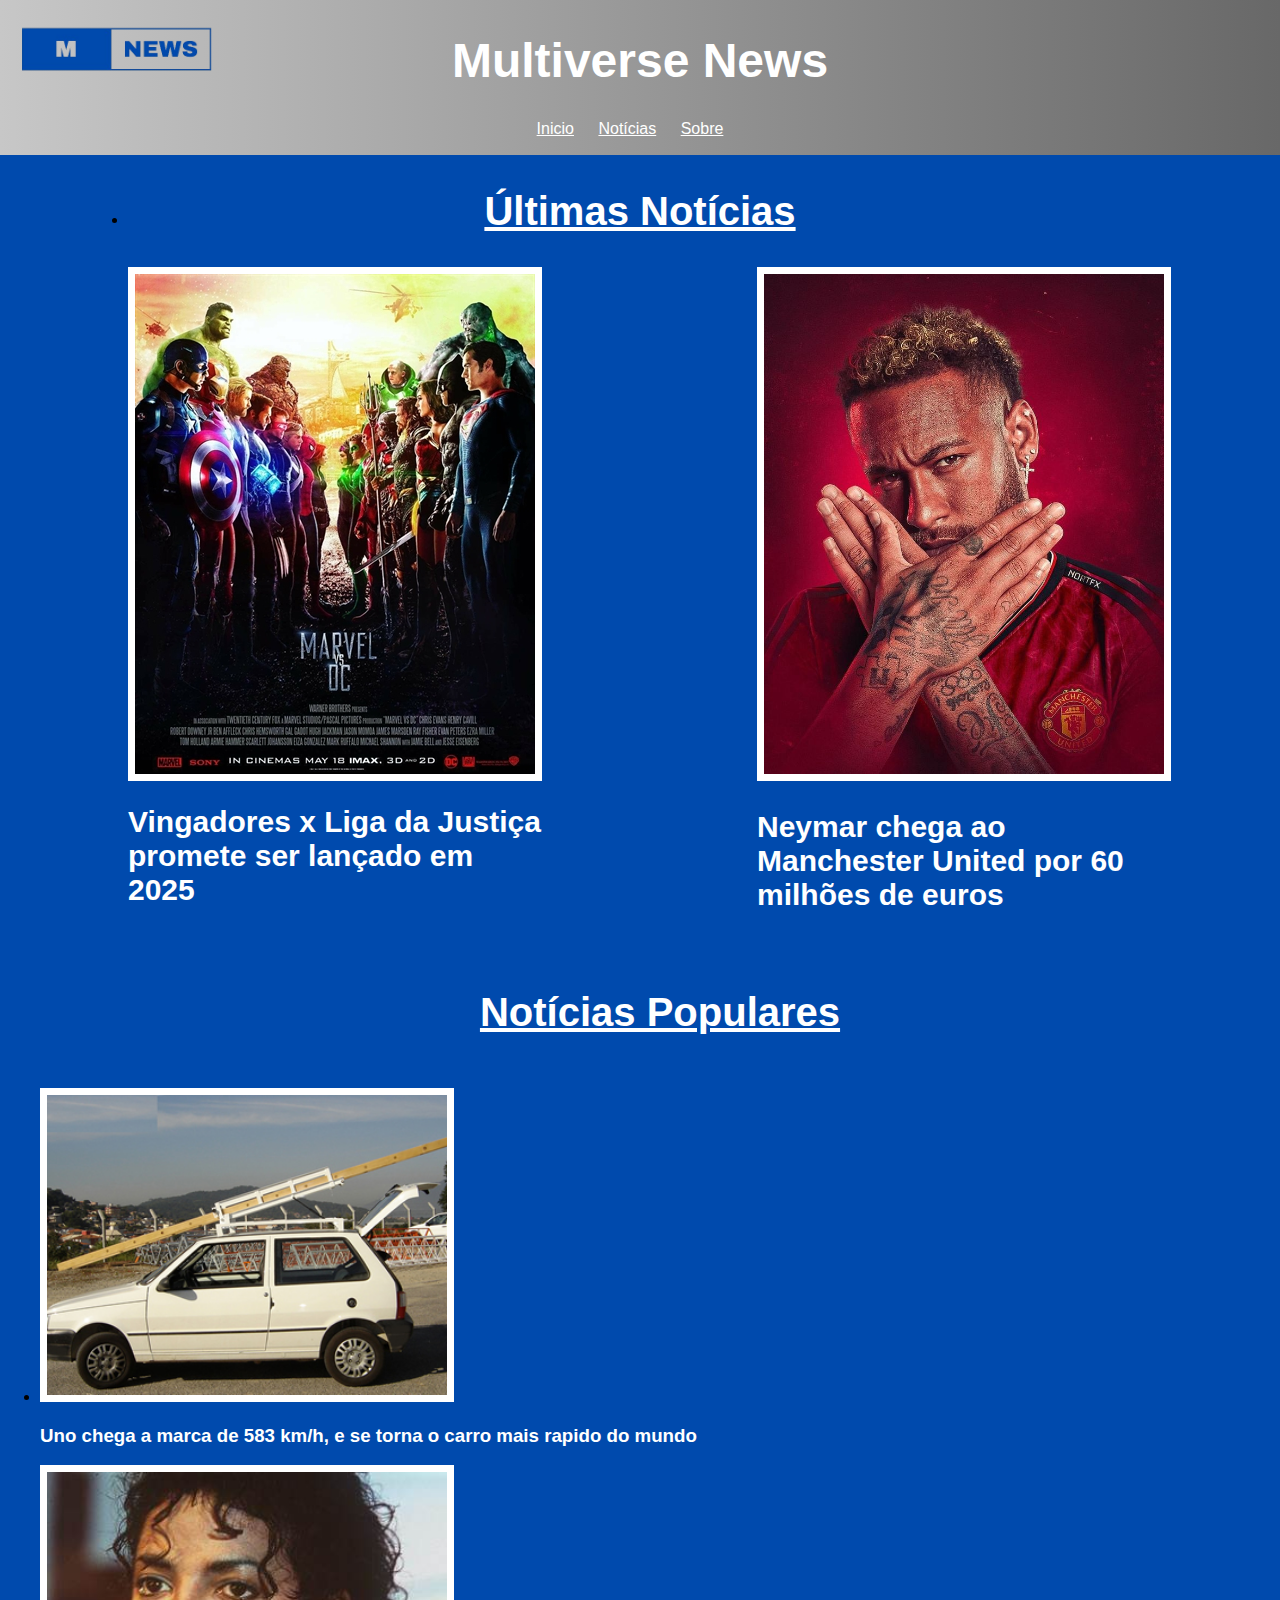
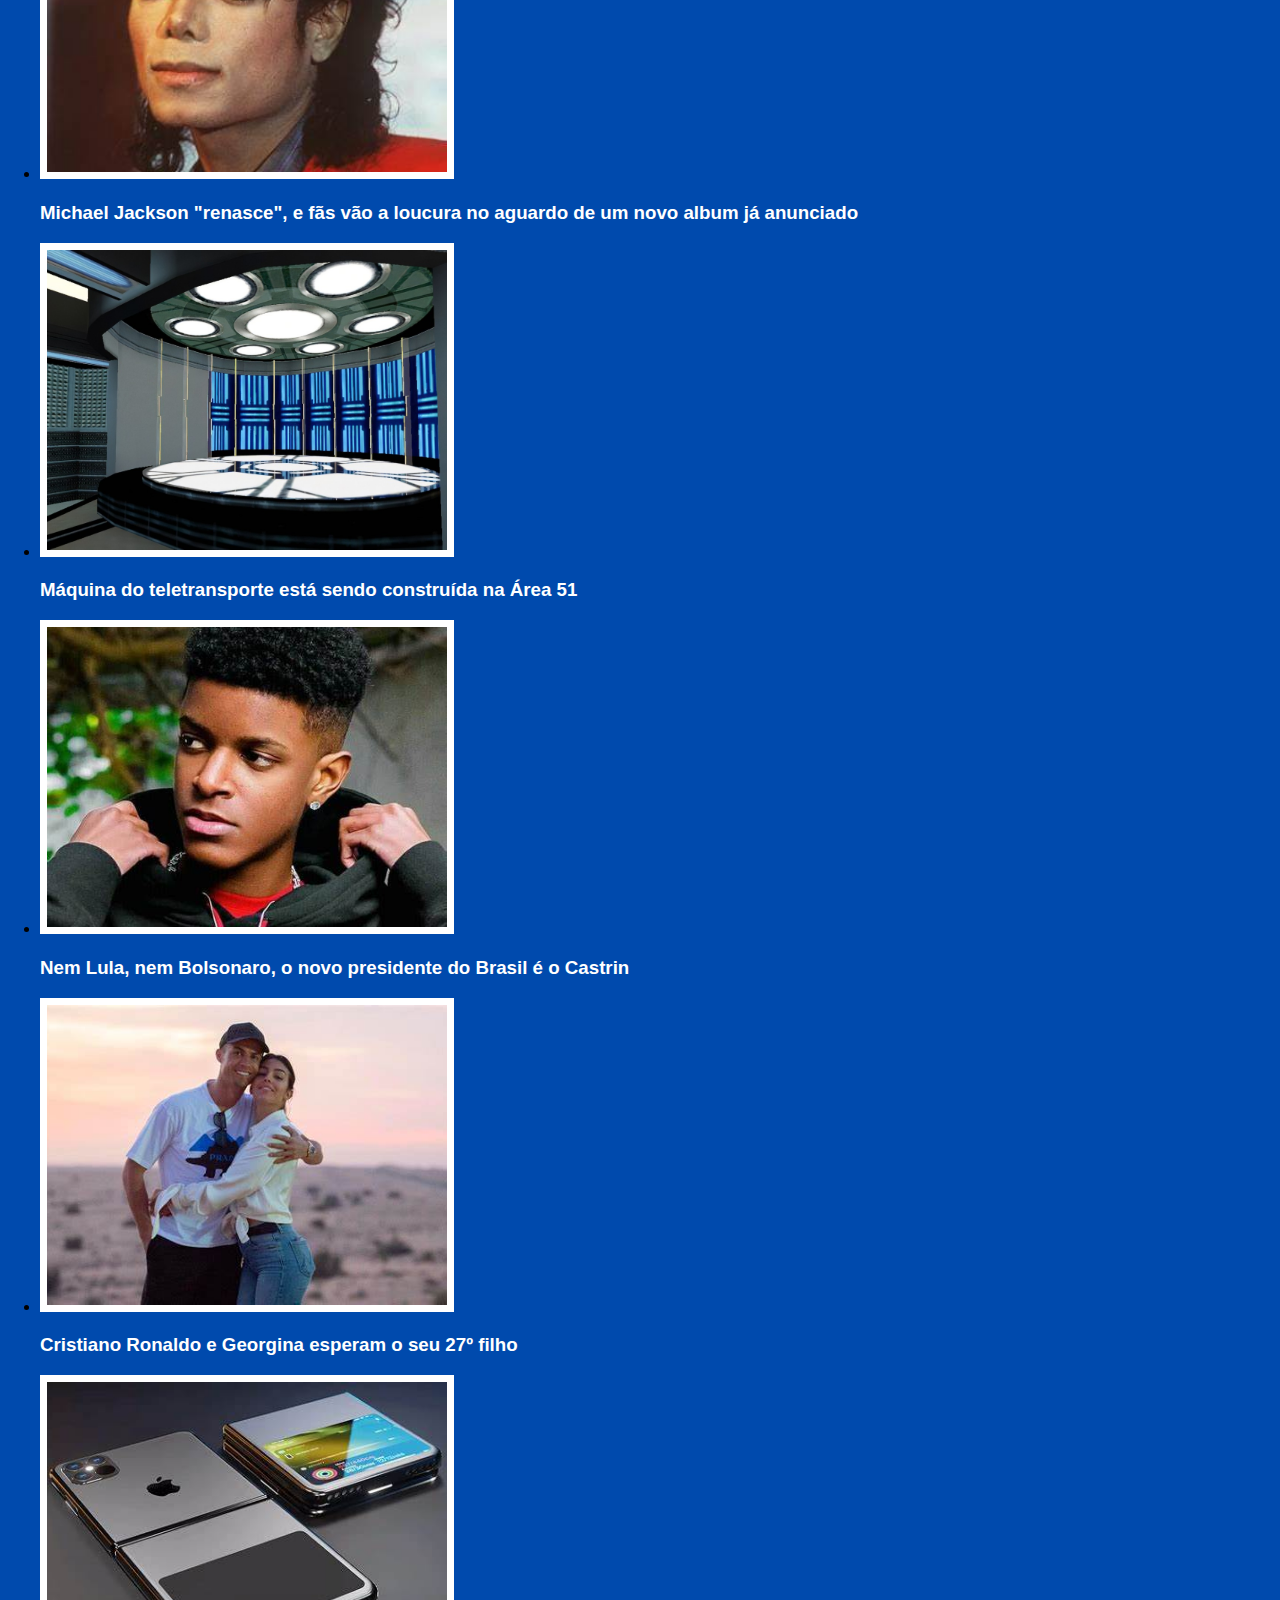
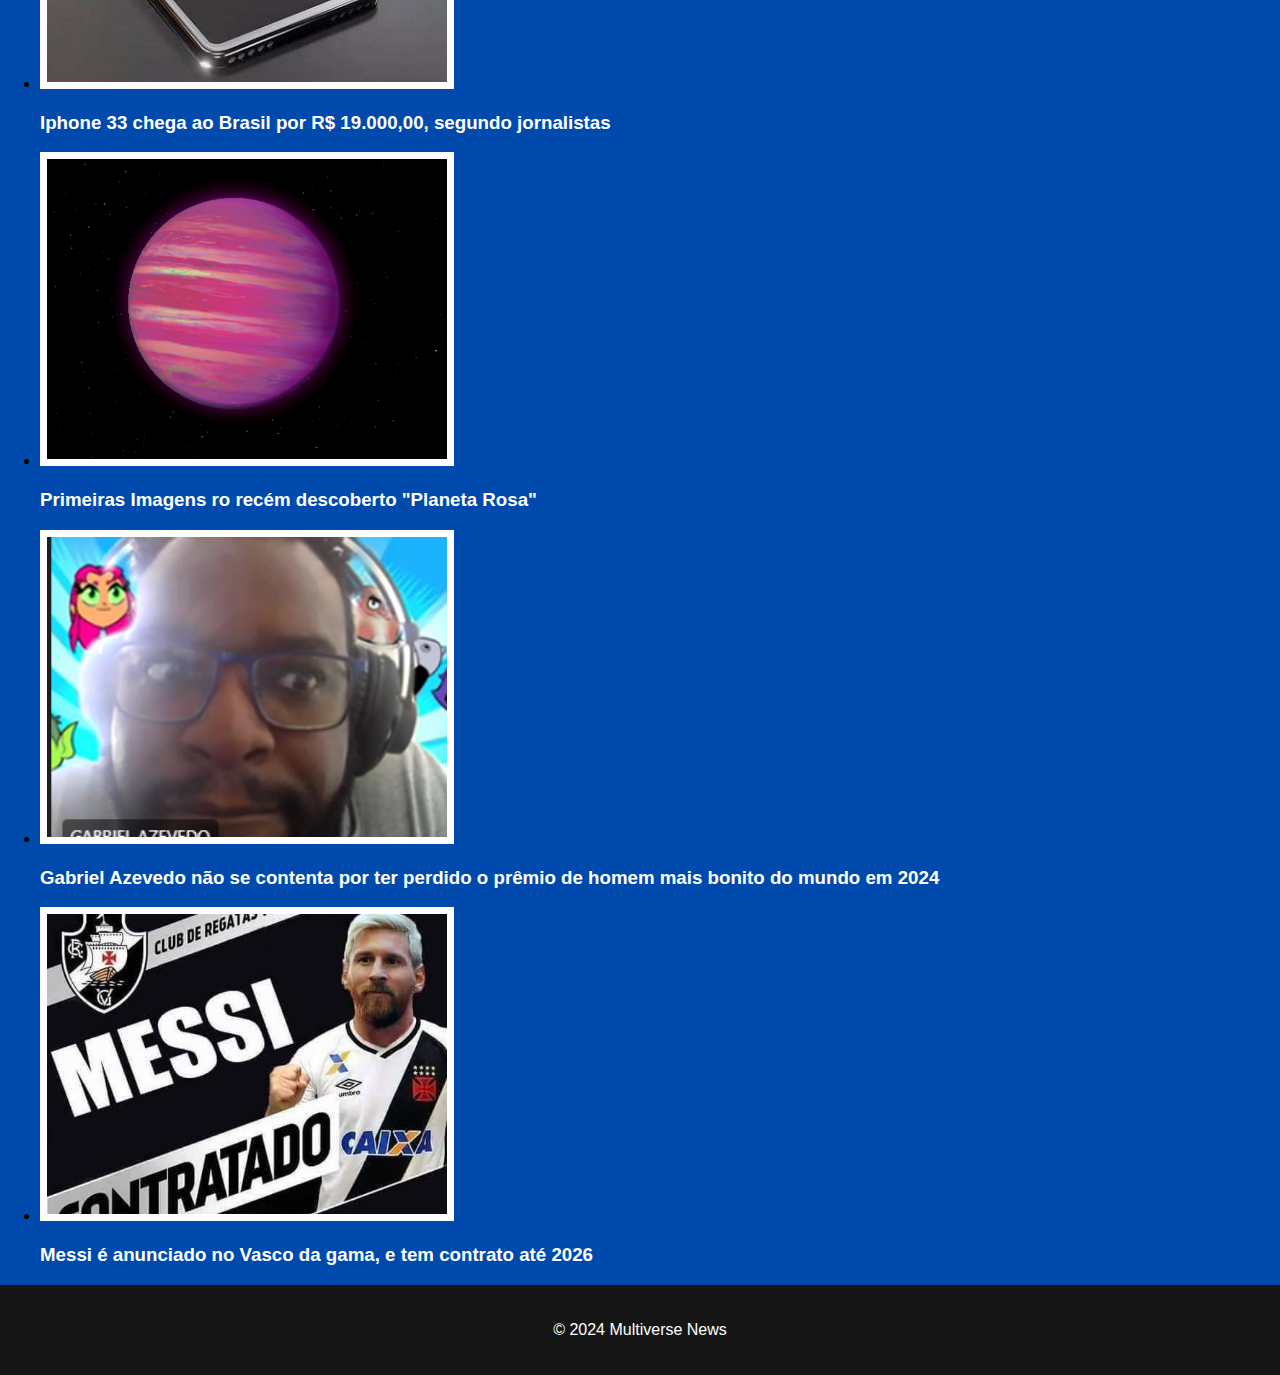
==== index.html @ a6720579 "Commit" ====
<!DOCTYPE html>
<html lang="pt-br">
<head>
    <meta charset="UTF-8">
    <meta name="viewport" content="width=device-width, initial-scale=1.0">
    <title>Multiverse News</title>
    <link rel="stylesheet" href="style.css">
</head>
    <header>
        <img class="logo" src="imagens/M-removebg-preview.png" alt="logo">
        <h1 class="multiverse-news">Multiverse News</h1>
        <nav>
            <ul>
                <li><a class="elementos" href="#">Inicio</a></li>
                <li><a class="elementos" href="#">Notícias</a></li>
                <li><a class="elementos" href="#">Sobre</a></li>  
            </ul>
        </nav>
    </header>
        <section id="latest-news">
            <nav>
                <li><h2 class="ultimas-noticia">Últimas Notícias</h2></li>
                <ul>
                    <li><img id="marvel" src="imagens/jcxmv.jpg" alt="Marvel x DC">
                    <h1 class="noticia-vingadores">Vingadores x Liga da Justiça promete ser lançado em 2025</h1></li>
                    <li><img class="foto-ney" src="imagens/ney no united.jpeg" alt="neymar no man united">
                    <h2 class="noticia-neymar">Neymar chega ao Manchester United por 60 milhões de euros</h2></li>
                </ul>
            </nav>
        </section id="popular-news">
            <ul class="noticias-populares"><h4 id="populares">Notícias Populares</h4> 
            <li><img class="imagem" src="imagens/uno-com-escada.jpg" alt="uno com escada">
            <h3>Uno chega a marca de 583 km/h, e se torna o carro mais rapido do mundo</h3></li>
            <li><img class="imagem" src="imagens/michael jackson.jpeg" alt="michael jackson">
            <h3>Michael Jackson "renasce", e fãs vão a loucura no aguardo de um novo album já anunciado</h3></li>
            <li><img class="imagem" src="imagens/maquina de telestransporte.jpeg" alt="maquina do tempo">
            <h3>Máquina do teletransporte está sendo construída na Área 51</h3></li>
            <li><img class="imagem" src="imagens/castrin.jpeg" alt="castrin">
            <h3>Nem Lula, nem Bolsonaro, o novo presidente do Brasil é o Castrin</h3></li>
            <li><img class="imagem" src="imagens/cristiano ronaldo e georgina.jpeg" alt="Cr7 e Georgina">
            <h3>Cristiano Ronaldo e Georgina esperam o seu 27º filho</h3></li>
            <li><img class="imagem" src="imagens/iphone 33.jpeg" alt="iphone">
            <h3>Iphone 33 chega ao Brasil por R$ 19.000,00, segundo jornalistas</h3></li>
            <li><img class="imagem" src="imagens/planeta rosa.png" alt="planeta">
            <h3>Primeiras Imagens ro recém descoberto "Planeta Rosa"</h3></li>
            <li><img class="imagem" src="imagens/Captura de tela 2024-03-15 154843.png" alt="Gabriel Azevedo">
            <h3>Gabriel Azevedo não se contenta por ter perdido o prêmio de homem mais bonito do mundo em 2024</h3></li>
            <li><img class="imagem" src="imagens/messi no vasco.jpg" alt="messi no vasco">
            <h3>Messi é anunciado no Vasco da gama, e tem contrato até 2026</h3></li>
        </ul>
    <footer>
        <p>&copy; 2024 Multiverse News</p>
    </footer>
    <script src="scripts.js"></script>
</body>
</html>
---- style.css ----
/* Estilos para o corpo, cabeçalho e navegação */
body {
  font-family: Arial, sans-serif;
  margin: 0;
  padding: 0;
  background-color: #004aad;
}

.multiverse-news {
  font-family: Arial, Helvetica, sans-serif;
  font-size: 48px;
}

.logo {
  height: 220px;
  position: absolute;
  top: -7%;
  left: 0;
}

header {
  background: linear-gradient(to right, #c7c7c7, #686868);
  color: white;
  padding: 1px;
  text-align: center;
  font-family: Impact, Haettenschweiler, "Arial Narrow Bold", sans-serif;
  /* height: 100px; */
}

nav ul {
  list-style-type: none;
  padding: 0;
}

nav ul li {
  display: inline;
  margin-right: 20px;
}

nav ul li a {
  color: #fff;
  text-decoration: none;
}

/* Estilos para as seções de notícias */
section {
  margin: 20px auto;
  width: 80%;
}

h2 {
  color: #ffffff;
}

/* Estilos para o rodapé */

.noticia-vingadores {
  color: white;
  font-family: "Trebuchet MS", "Lucida Sans Unicode", "Lucida Grande",
    "Lucida Sans", Arial, sans-serif;
  font-size: 30px;
  max-width: 500px;
}

.ultimas-noticia {
  font-size: 40px;
  text-decoration: underline;
  text-align: center;
}

#marvel {
  border: 7px solid white;
}

h3 {
  color: #ffffff;
}

.noticias-populares ul li {
  list-style: none;
  display: flex;
  margin-top: 20px;
  gap: 27px;
  align-items: center;
}

.elementos {
  text-decoration: underline;
  font-family: "Franklin Gothic Medium", "Arial Narrow", Arial, sans-serif;
}

.noticia-neymar {
  font-size: 30px;
}

.foto-ney {
  height: 500px;
  width: 400px;
  border: 7px solid white;
}

.imagem {
  border: 7px solid white;
  height: 300px;
  object-fit: cover;
  width: 200px;
}

section nav ul {
  display: flex;
  gap: 195px;
  width: 100%;
}

.noticias-populares .imagem {
  width: 400px;
}

#populares {
  font-size: 40px;
  text-decoration: underline;
  text-align: center;
  color: #ffffff;
}

footer {
  background-color: #161616;
  color: #fff;
  text-align: center;
  padding: 20px;
}
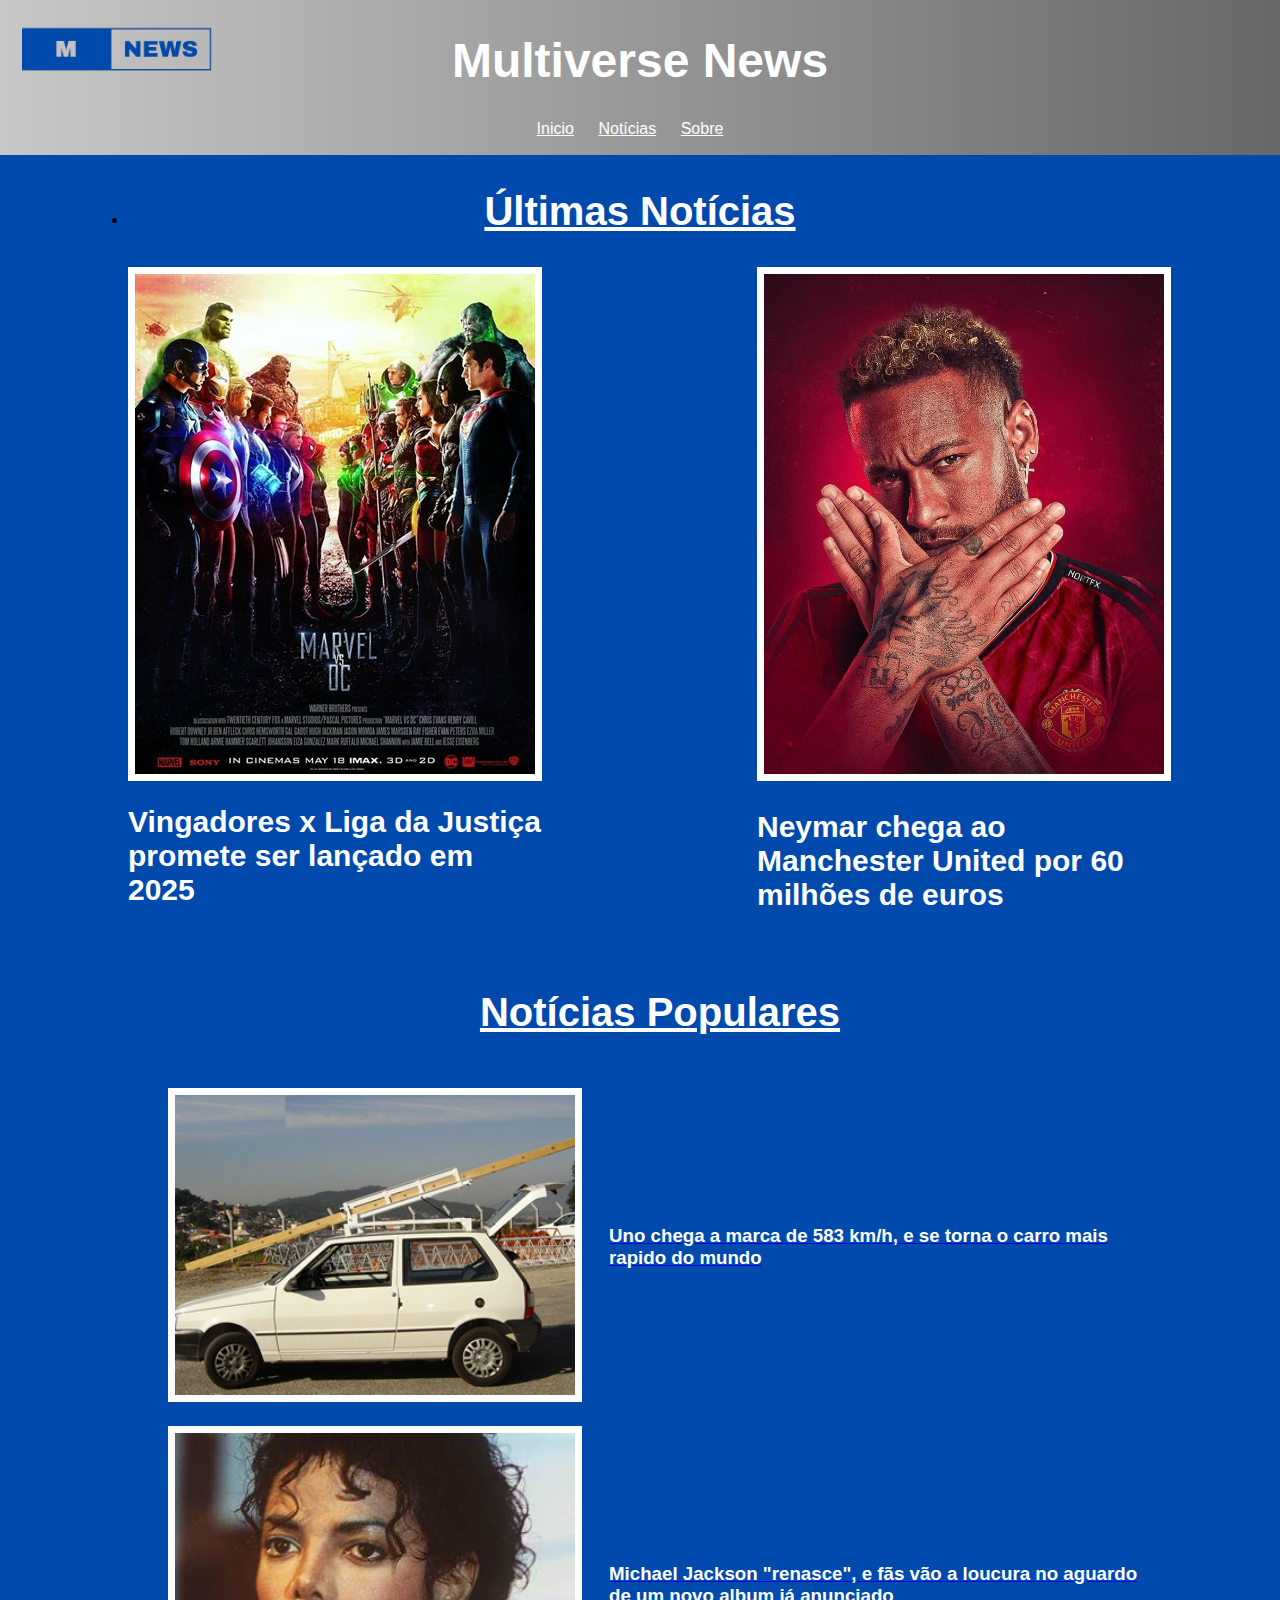
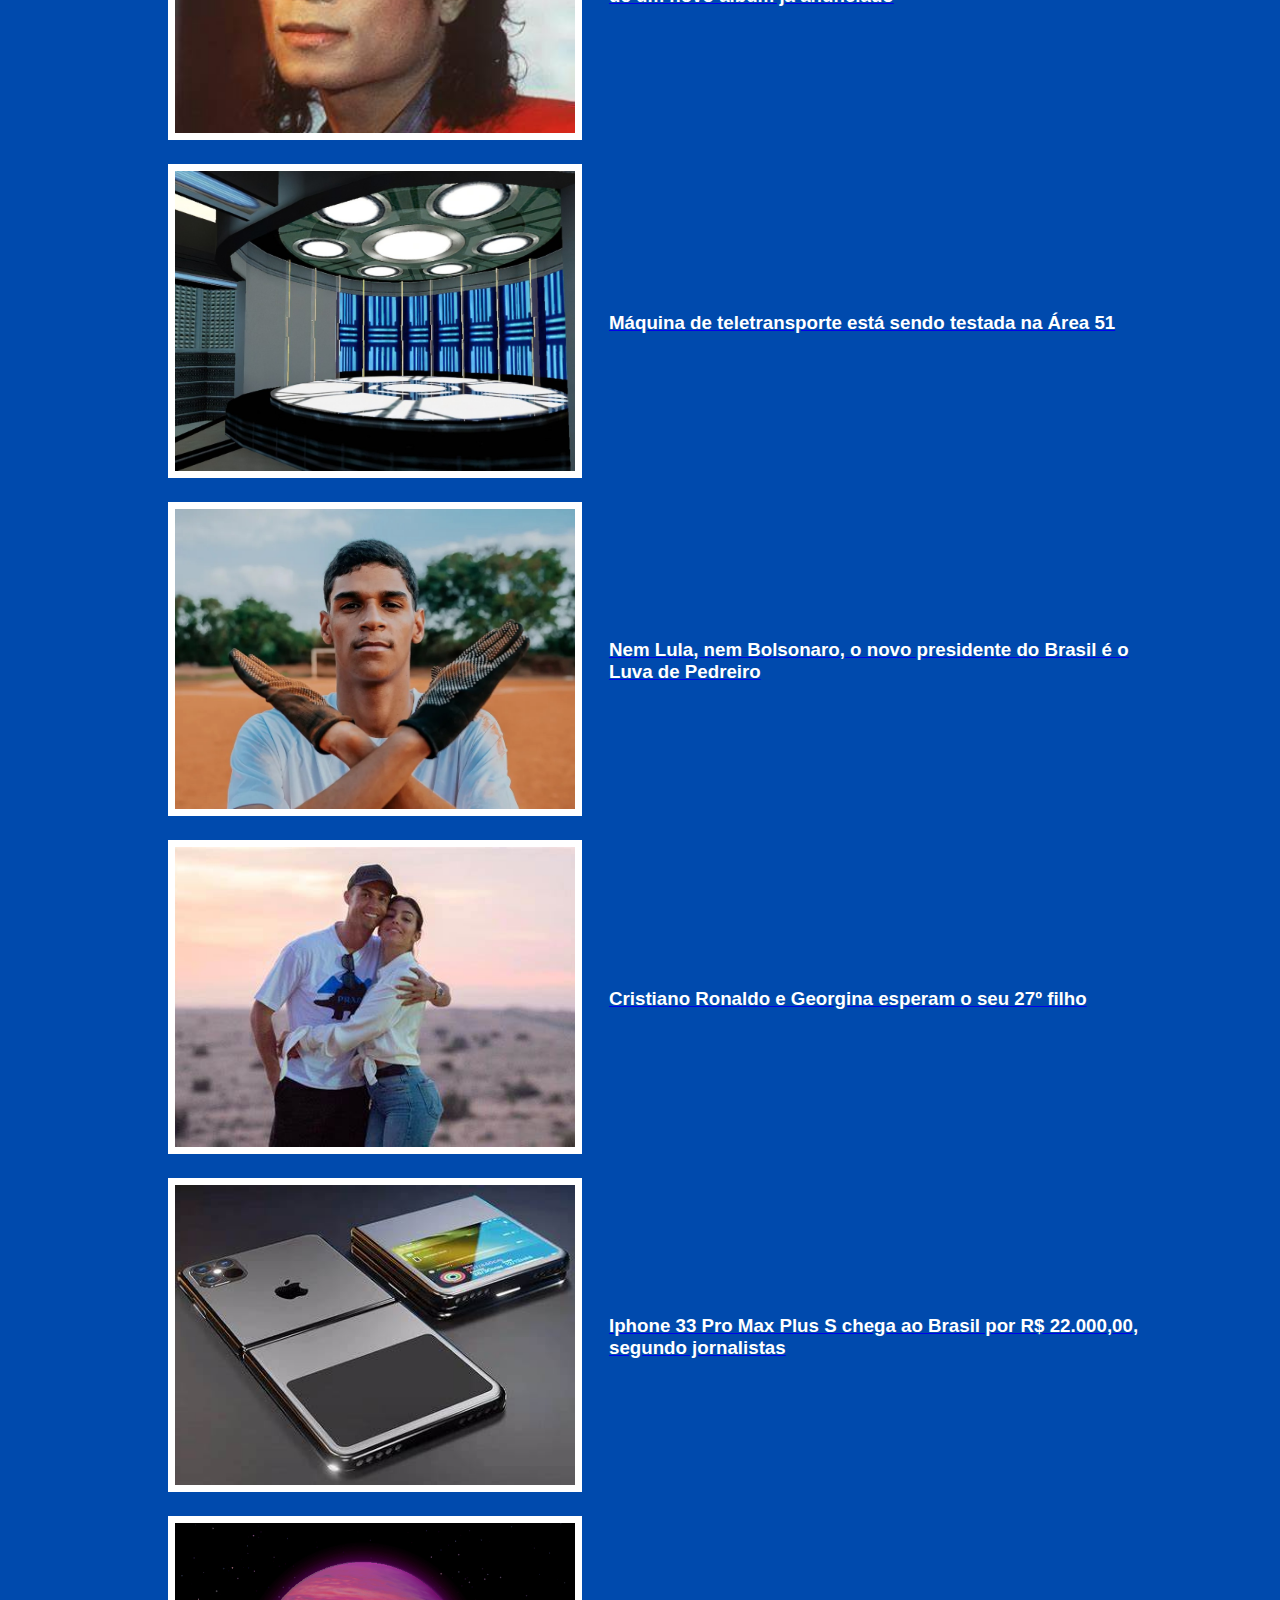
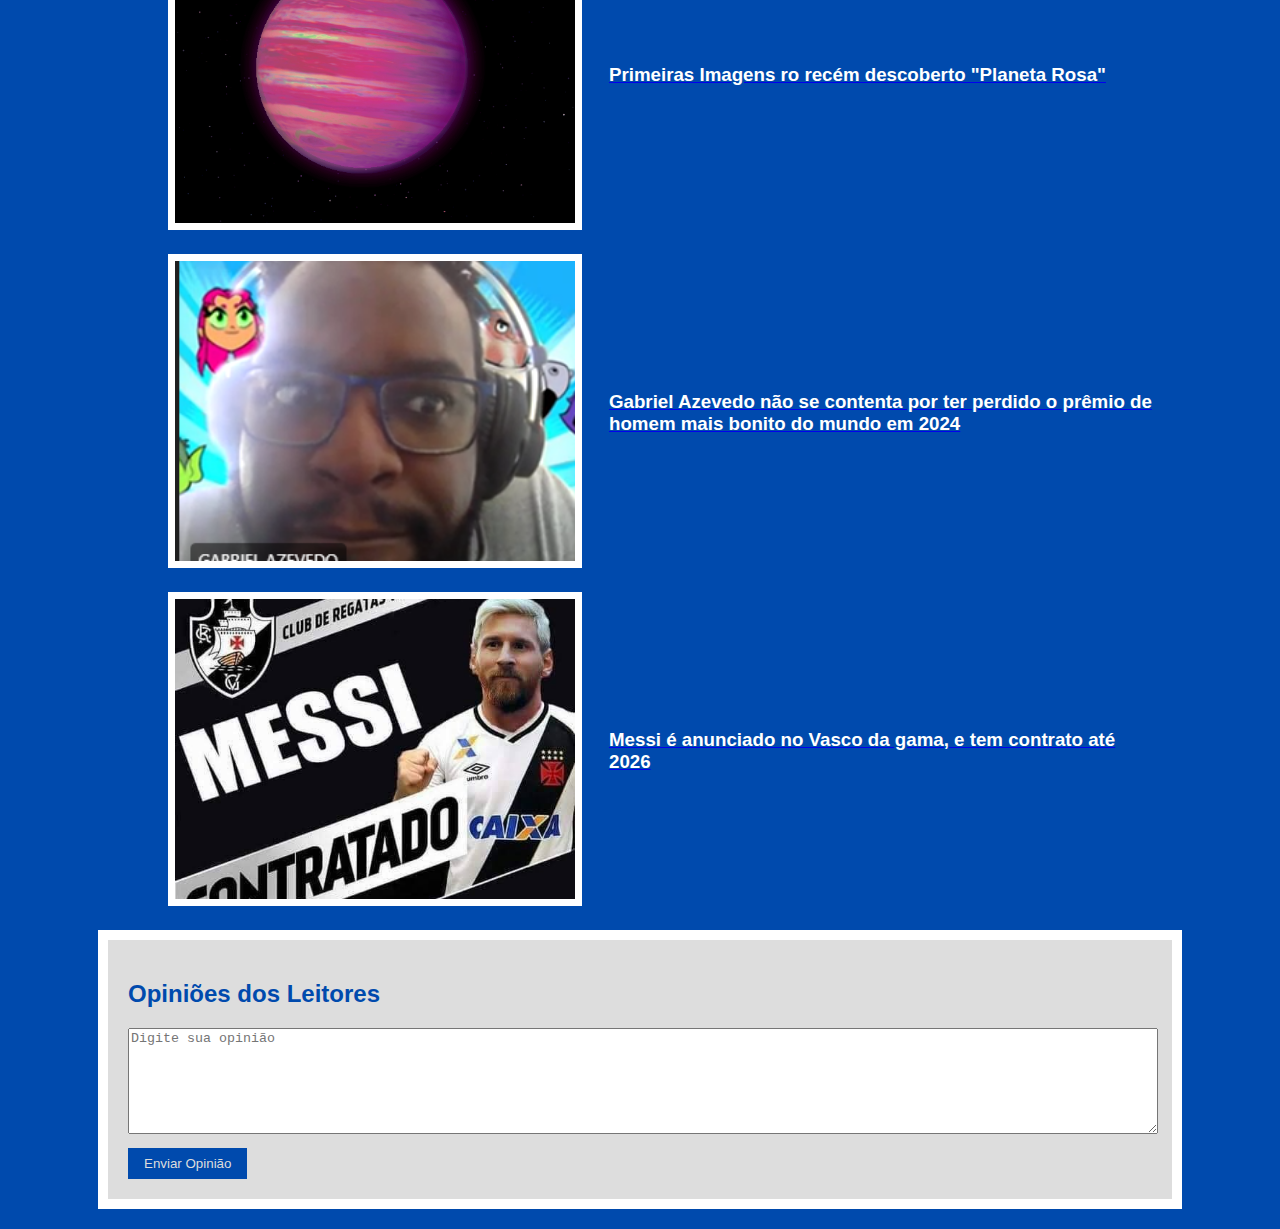
==== commit de33c51f: "commit" ====
--- a/index.html
+++ b/index.html
@@ -11,46 +11,55 @@
         <h1 class="multiverse-news">Multiverse News</h1>
         <nav>
             <ul>
-                <li><a class="elementos" href="#">Inicio</a></li>
-                <li><a class="elementos" href="#">Notícias</a></li>
+                <li><a class="elementos" href="index.html">Inicio</a></li>
+                <li><a class="elementos" href="#ultimas-noticia">Notícias</a></li>
                 <li><a class="elementos" href="#">Sobre</a></li>  
             </ul>
         </nav>
     </header>
         <section id="latest-news">
             <nav>
-                <li><h2 class="ultimas-noticia">Últimas Notícias</h2></li>
+                <li id="ultimas-noticia"><h2 class="ultimas-noticia">Últimas Notícias</h2></li>
                 <ul>
-                    <li><img id="marvel" src="imagens/jcxmv.jpg" alt="Marvel x DC">
-                    <h1 class="noticia-vingadores">Vingadores x Liga da Justiça promete ser lançado em 2025</h1></li>
-                    <li><img class="foto-ney" src="imagens/ney no united.jpeg" alt="neymar no man united">
-                    <h2 class="noticia-neymar">Neymar chega ao Manchester United por 60 milhões de euros</h2></li>
+                    <li><a href="noticia1.html"><img id="marvel" src="imagens/jcxmv.jpg" alt="Marvel x DC"></a> 
+                    <a href="noticia1.html"><h1 class="noticia-vingadores">Vingadores x Liga da Justiça promete ser lançado em 2025</h1></a></li>
+                    <li><a href="noticia2.html"><img class="foto-ney" src="imagens/ney no united.jpeg" alt="neymar no man united"></a>
+                    <a href="noticia2.html"><h2 class="noticia-neymar">Neymar chega ao Manchester United por 60 milhões de euros</h2></a></li>
                 </ul>
             </nav>
-        </section id="popular-news">
-            <ul class="noticias-populares"><h4 id="populares">Notícias Populares</h4> 
-            <li><img class="imagem" src="imagens/uno-com-escada.jpg" alt="uno com escada">
-            <h3>Uno chega a marca de 583 km/h, e se torna o carro mais rapido do mundo</h3></li>
-            <li><img class="imagem" src="imagens/michael jackson.jpeg" alt="michael jackson">
-            <h3>Michael Jackson "renasce", e fãs vão a loucura no aguardo de um novo album já anunciado</h3></li>
-            <li><img class="imagem" src="imagens/maquina de telestransporte.jpeg" alt="maquina do tempo">
-            <h3>Máquina do teletransporte está sendo construída na Área 51</h3></li>
-            <li><img class="imagem" src="imagens/castrin.jpeg" alt="castrin">
-            <h3>Nem Lula, nem Bolsonaro, o novo presidente do Brasil é o Castrin</h3></li>
-            <li><img class="imagem" src="imagens/cristiano ronaldo e georgina.jpeg" alt="Cr7 e Georgina">
-            <h3>Cristiano Ronaldo e Georgina esperam o seu 27º filho</h3></li>
-            <li><img class="imagem" src="imagens/iphone 33.jpeg" alt="iphone">
-            <h3>Iphone 33 chega ao Brasil por R$ 19.000,00, segundo jornalistas</h3></li>
-            <li><img class="imagem" src="imagens/planeta rosa.png" alt="planeta">
-            <h3>Primeiras Imagens ro recém descoberto "Planeta Rosa"</h3></li>
-            <li><img class="imagem" src="imagens/Captura de tela 2024-03-15 154843.png" alt="Gabriel Azevedo">
-            <h3>Gabriel Azevedo não se contenta por ter perdido o prêmio de homem mais bonito do mundo em 2024</h3></li>
-            <li><img class="imagem" src="imagens/messi no vasco.jpg" alt="messi no vasco">
-            <h3>Messi é anunciado no Vasco da gama, e tem contrato até 2026</h3></li>
-        </ul>
-    <footer>
-        <p>&copy; 2024 Multiverse News</p>
-    </footer>
+        </section>        
+        <section id="popular-news">
+            <ul class="noticias-populares"><h4 id="populares">Notícias Populares</h4>   
+            <li><a href="noticia3.html"><img class="imagem" src="imagens/uno-com-escada.jpg" alt="uno com escada"></a>
+            <a href="noticia3.html"><h3>Uno chega a marca de 583 km/h, e se torna o carro mais rapido do mundo</h3></a></li>
+            <li><a href="noticia4.html"><img class="imagem" src="imagens/michael jackson.jpeg" alt="michael jackson"></a>                
+            <a href="noticia4.html"><h3>Michael Jackson "renasce", e fãs vão a loucura no aguardo de um novo album já anunciado</h3></a></li>
+            <li><a href="noticia5.html"><img class="imagem" src="imagens/maquina de telestransporte.jpeg" alt="maquina do tempo"></a>
+            <a href="noticia5.html"><h3>Máquina de teletransporte está sendo testada na Área 51</h3></a></li>
+            <li><a href="noticia6.html"><img class="imagem" src="imagens/luva-de-pedreiro.jpg" alt="luva de pedreiro"></a>
+            <a href="noticia6.html"><h3>Nem Lula, nem Bolsonaro, o novo presidente do Brasil é o Luva de Pedreiro</h3></a></li>                
+            <li><a href="noticia7.html"><img class="imagem" src="imagens/cristiano ronaldo e georgina.jpeg" alt="Cr7 e Georgina"></a>
+            <a href="noticia7.html"><h3>Cristiano Ronaldo e Georgina esperam o seu 27º filho</h3></a></li>
+            <li><a href="noticia8.html"><img class="imagem" src="imagens/iphone 33.jpeg" alt="iphone"></a>
+            <a href="noticia8.html"><h3>Iphone 33 Pro Max Plus S chega ao Brasil por R$ 22.000,00, segundo jornalistas</h3></a></li>
+            <li><a href="noticia9.html"><img class="imagem" src="imagens/planeta rosa.png" alt="planeta"></a>
+            <a href="noticia9.html"><h3>Primeiras Imagens ro recém descoberto "Planeta Rosa"</h3></a></li>
+            <li><a href="noticia10.html"><img class="imagem" src="imagens/Captura de tela 2024-03-15 154843.png" alt="Gabriel Azevedo"></a>
+            <a href="noticia10.html"><h3>Gabriel Azevedo não se contenta por ter perdido o prêmio de homem mais bonito do mundo em 2024</h3></a></li>
+            <li><a href="noticia11.html"><img class="imagem" src="imagens/messi no vasco.jpg" alt="messi no vasco"></a>
+            <a href="noticia11.html"><h3>Messi é anunciado no Vasco da gama, e tem contrato até 2026</h3></a></li></ul>
+        </section>
+        </main>     
+        <section class="opiniao">
+            <h2 class="opniao">Opiniões dos Leitores</h2>
+            <form id="opiniao-form">
+                <textarea id="opiniao-text" placeholder="Digite sua opinião"></textarea>
+                <button type="submit">Enviar Opinião</button>
+            </form>
+            <div id="opinioes-anteriores">
+                <!-- Aqui você pode exibir opiniões anteriores -->
+            </div>
+            <p id="mensagem-sucesso" style="display: none; color: green;">Sua opinião foi enviada com sucesso!</p>
     <script src="scripts.js"></script>
 </body>
 </html>--- a/style.css
+++ b/style.css
@@ -3,7 +3,15 @@
   font-family: Arial, sans-serif;
   margin: 0;
   padding: 0;
-  background-color: #004aad;
+  background-color: #004AAd;
+}
+
+a {
+  transition: 1.2s ease;
+}
+
+a:hover {
+  transform: scale(1.06);
 }
 
 .multiverse-news {
@@ -76,7 +84,7 @@
   color: #ffffff;
 }
 
-.noticias-populares ul li {
+.noticias-populares  li {
   list-style: none;
   display: flex;
   margin-top: 20px;
@@ -129,3 +137,47 @@
   text-align: center;
   padding: 20px;
 }
+
+.sinopses{
+  color: #ffffff;
+}
+
+.imagem-noticia{
+  width: 60%;
+  margin: auto;
+  display: block;
+  border: 7px solid white;
+}
+
+.titulo-noticia{
+  color: #ffffff;
+  font-size: 40px;
+  text-align: center;
+}
+
+.opiniao {
+  background-color: #ddd;
+  padding: 20px;
+  border: 10px solid white;
+}
+
+#opiniao-text {
+  width: 100%;
+  height: 100px;
+  margin-bottom: 10px;
+}
+
+button {
+  background-color: #004AAd;
+  display: flex;
+  justify-content: end;
+  color: #ddd;
+  border: none;
+  padding: 8px 16px;
+  cursor: pointer;
+}
+
+.opniao{
+  color: #004AAd;
+}
+
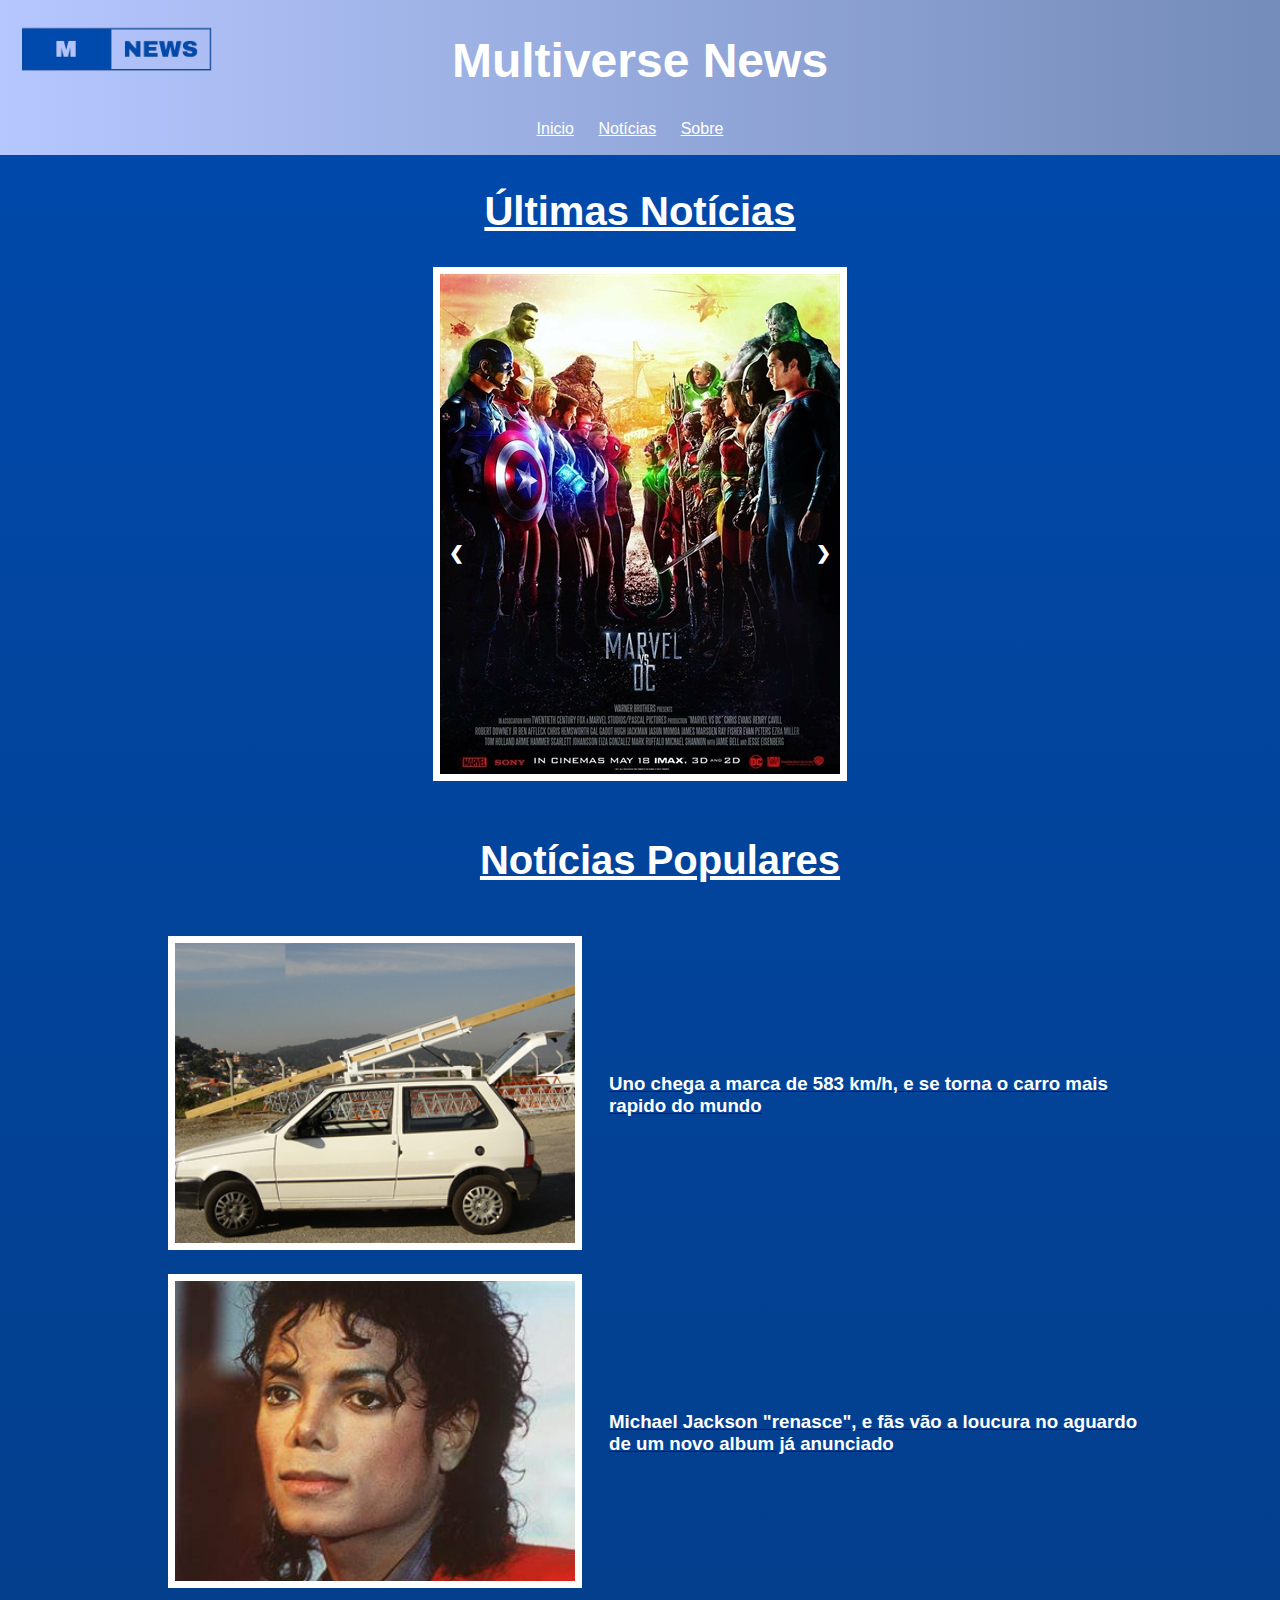
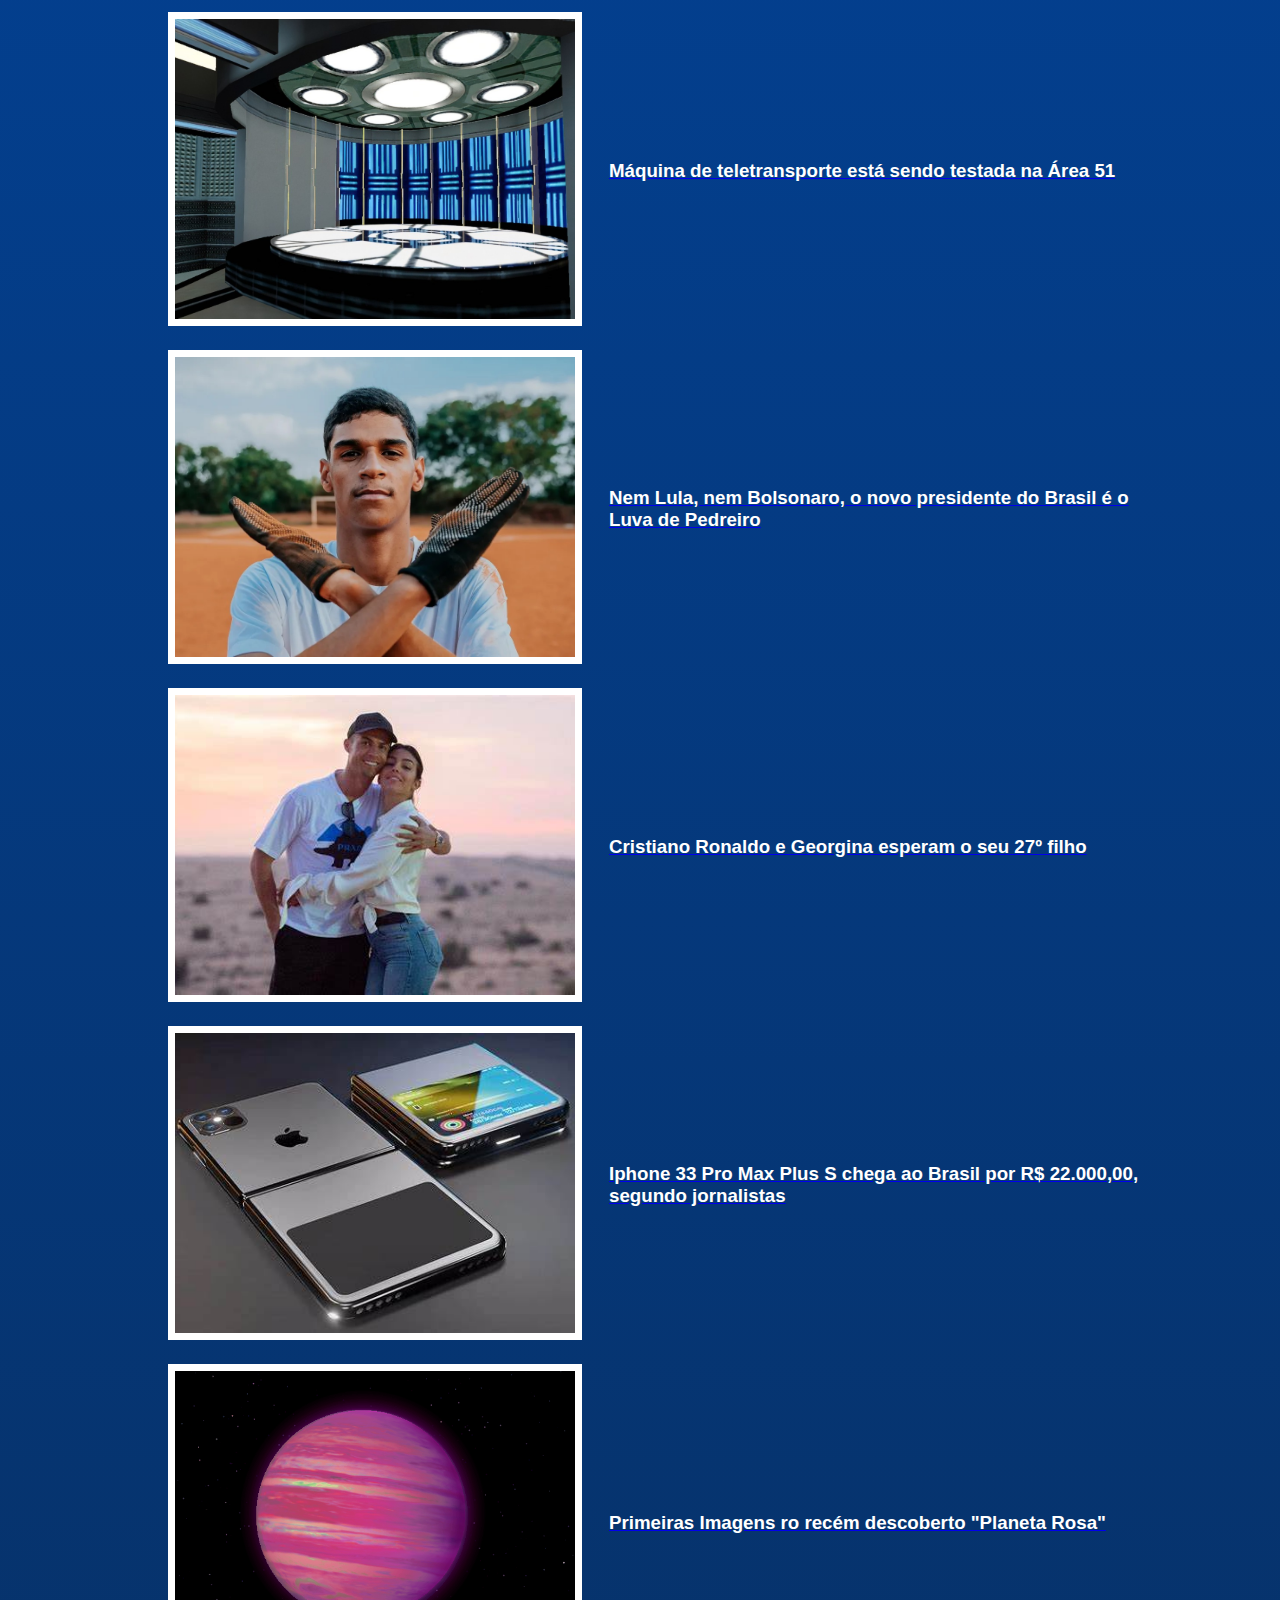
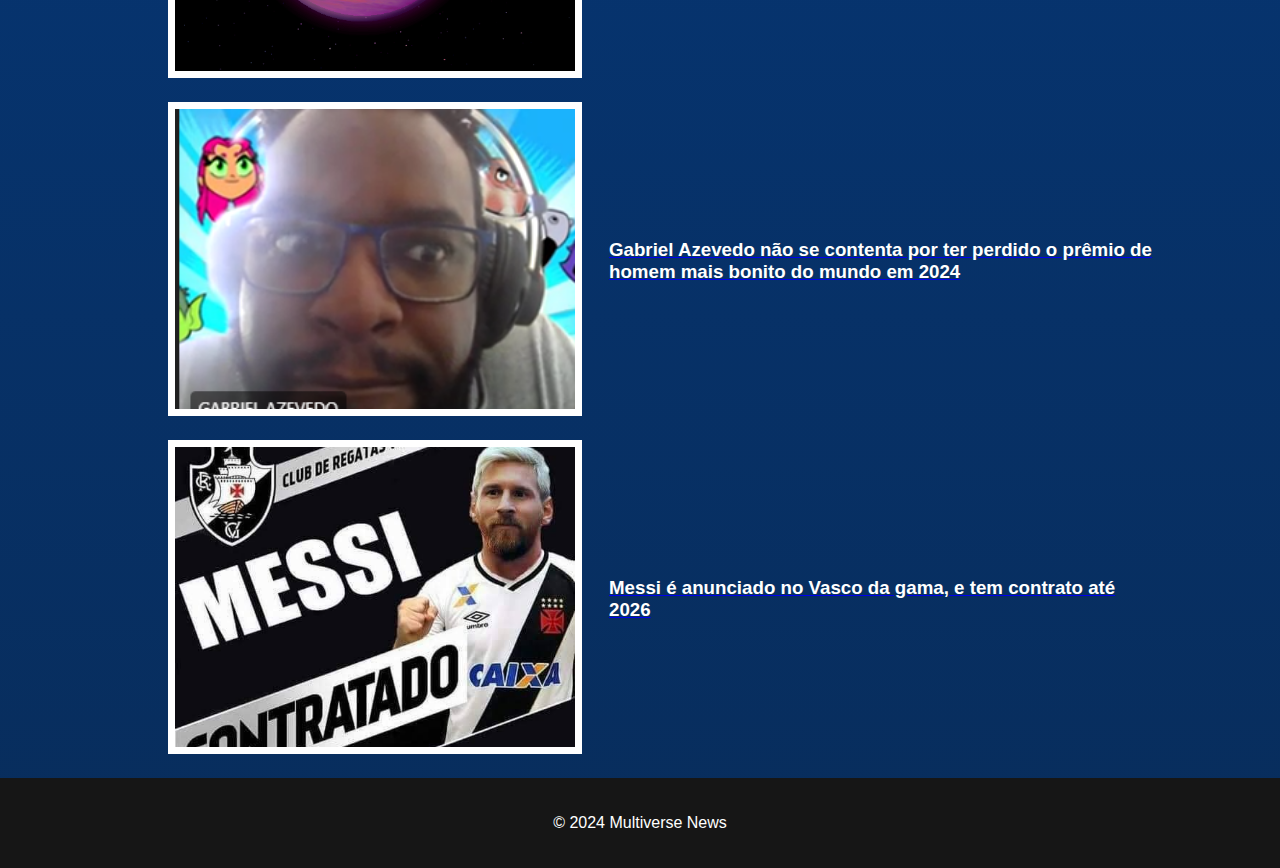
==== commit c2e06a53: "Primeiro commit" ====
--- a/index.html
+++ b/index.html
@@ -6,6 +6,7 @@
     <title>Multiverse News</title>
     <link rel="stylesheet" href="style.css">
 </head>
+<body>
     <header>
         <img class="logo" src="imagens/M-removebg-preview.png" alt="logo">
         <h1 class="multiverse-news">Multiverse News</h1>
@@ -13,7 +14,7 @@
             <ul>
                 <li><a class="elementos" href="index.html">Inicio</a></li>
                 <li><a class="elementos" href="#ultimas-noticia">Notícias</a></li>
-                <li><a class="elementos" href="#">Sobre</a></li>  
+                <li><a class="elementos" href="sobre.html">Sobre</a></li>  
             </ul>
         </nav>
     </header>
@@ -21,10 +22,17 @@
             <nav>
                 <li id="ultimas-noticia"><h2 class="ultimas-noticia">Últimas Notícias</h2></li>
                 <ul>
-                    <li><a href="noticia1.html"><img id="marvel" src="imagens/jcxmv.jpg" alt="Marvel x DC"></a> 
-                    <a href="noticia1.html"><h1 class="noticia-vingadores">Vingadores x Liga da Justiça promete ser lançado em 2025</h1></a></li>
-                    <li><a href="noticia2.html"><img class="foto-ney" src="imagens/ney no united.jpeg" alt="neymar no man united"></a>
-                    <a href="noticia2.html"><h2 class="noticia-neymar">Neymar chega ao Manchester United por 60 milhões de euros</h2></a></li>
+                    <div class="slideshow-container">
+                        <div class="mySlides fade">
+                            <a href="noticia1.html"><img class="foto-ney" src="imagens/jcxmv.jpg" alt="vingadoresxldj"></a>
+                        </div>
+                        <div class="mySlides fade">
+                            <a href="noticia2.html"><img class="foto-ney" src="imagens/ney no united.jpeg" alt="Neymar no MU"></a>
+                        </div>
+                        <a class="prev" onclick="plusSlides(-1)">&#10094;</a>
+                        <a class="next" onclick="plusSlides(1)">&#10095;</a>
+                    </div>
+                
                 </ul>
             </nav>
         </section>        
@@ -49,17 +57,10 @@
             <li><a href="noticia11.html"><img class="imagem" src="imagens/messi no vasco.jpg" alt="messi no vasco"></a>
             <a href="noticia11.html"><h3>Messi é anunciado no Vasco da gama, e tem contrato até 2026</h3></a></li></ul>
         </section>
-        </main>     
-        <section class="opiniao">
-            <h2 class="opniao">Opiniões dos Leitores</h2>
-            <form id="opiniao-form">
-                <textarea id="opiniao-text" placeholder="Digite sua opinião"></textarea>
-                <button type="submit">Enviar Opinião</button>
-            </form>
-            <div id="opinioes-anteriores">
-                <!-- Aqui você pode exibir opiniões anteriores -->
-            </div>
-            <p id="mensagem-sucesso" style="display: none; color: green;">Sua opinião foi enviada com sucesso!</p>
+        </main>
+        <footer>
+            <p>&copy; 2024 Multiverse News</p>
+        </footer>
     <script src="scripts.js"></script>
 </body>
 </html>--- a/style.css
+++ b/style.css
@@ -3,7 +3,7 @@
   font-family: Arial, sans-serif;
   margin: 0;
   padding: 0;
-  background-color: #004AAd;
+  background:linear-gradient(#004AAd, rgb(8, 45, 92)) ;
 }
 
 a {
@@ -27,7 +27,7 @@
 }
 
 header {
-  background: linear-gradient(to right, #c7c7c7, #686868);
+  background: linear-gradient(to right, #b6c7ff, #748cb9);
   color: white;
   padding: 1px;
   text-align: center;
@@ -155,29 +155,43 @@
   text-align: center;
 }
 
-.opiniao {
-  background-color: #ddd;
-  padding: 20px;
-  border: 10px solid white;
+.slideshow-container {
+  max-width: 100%;
+  position: relative;
+  margin: auto;
 }
 
-#opiniao-text {
-  width: 100%;
-  height: 100px;
-  margin-bottom: 10px;
+.mySlides {
+  display: none;
 }
 
-button {
-  background-color: #004AAd;
-  display: flex;
-  justify-content: end;
-  color: #ddd;
-  border: none;
-  padding: 8px 16px;
+/* Estilize os botões de navegação */
+.prev, .next {
   cursor: pointer;
+  position: absolute;
+  top: 50%;
+  width: auto;
+  padding: 16px;
+  color: white;
+  font-weight: bold;
+  font-size: 18px;
+  transition: 0.6s ease;
+  border-radius: 0 3px 3px 0;
+  user-select: none;
 }
 
-.opniao{
-  color: #004AAd;
+.prev {
+  left: 0;
 }
 
+.next {
+  right: 0;
+}
+
+#latest-news{
+  list-style: none;
+}
+
+
+
+
